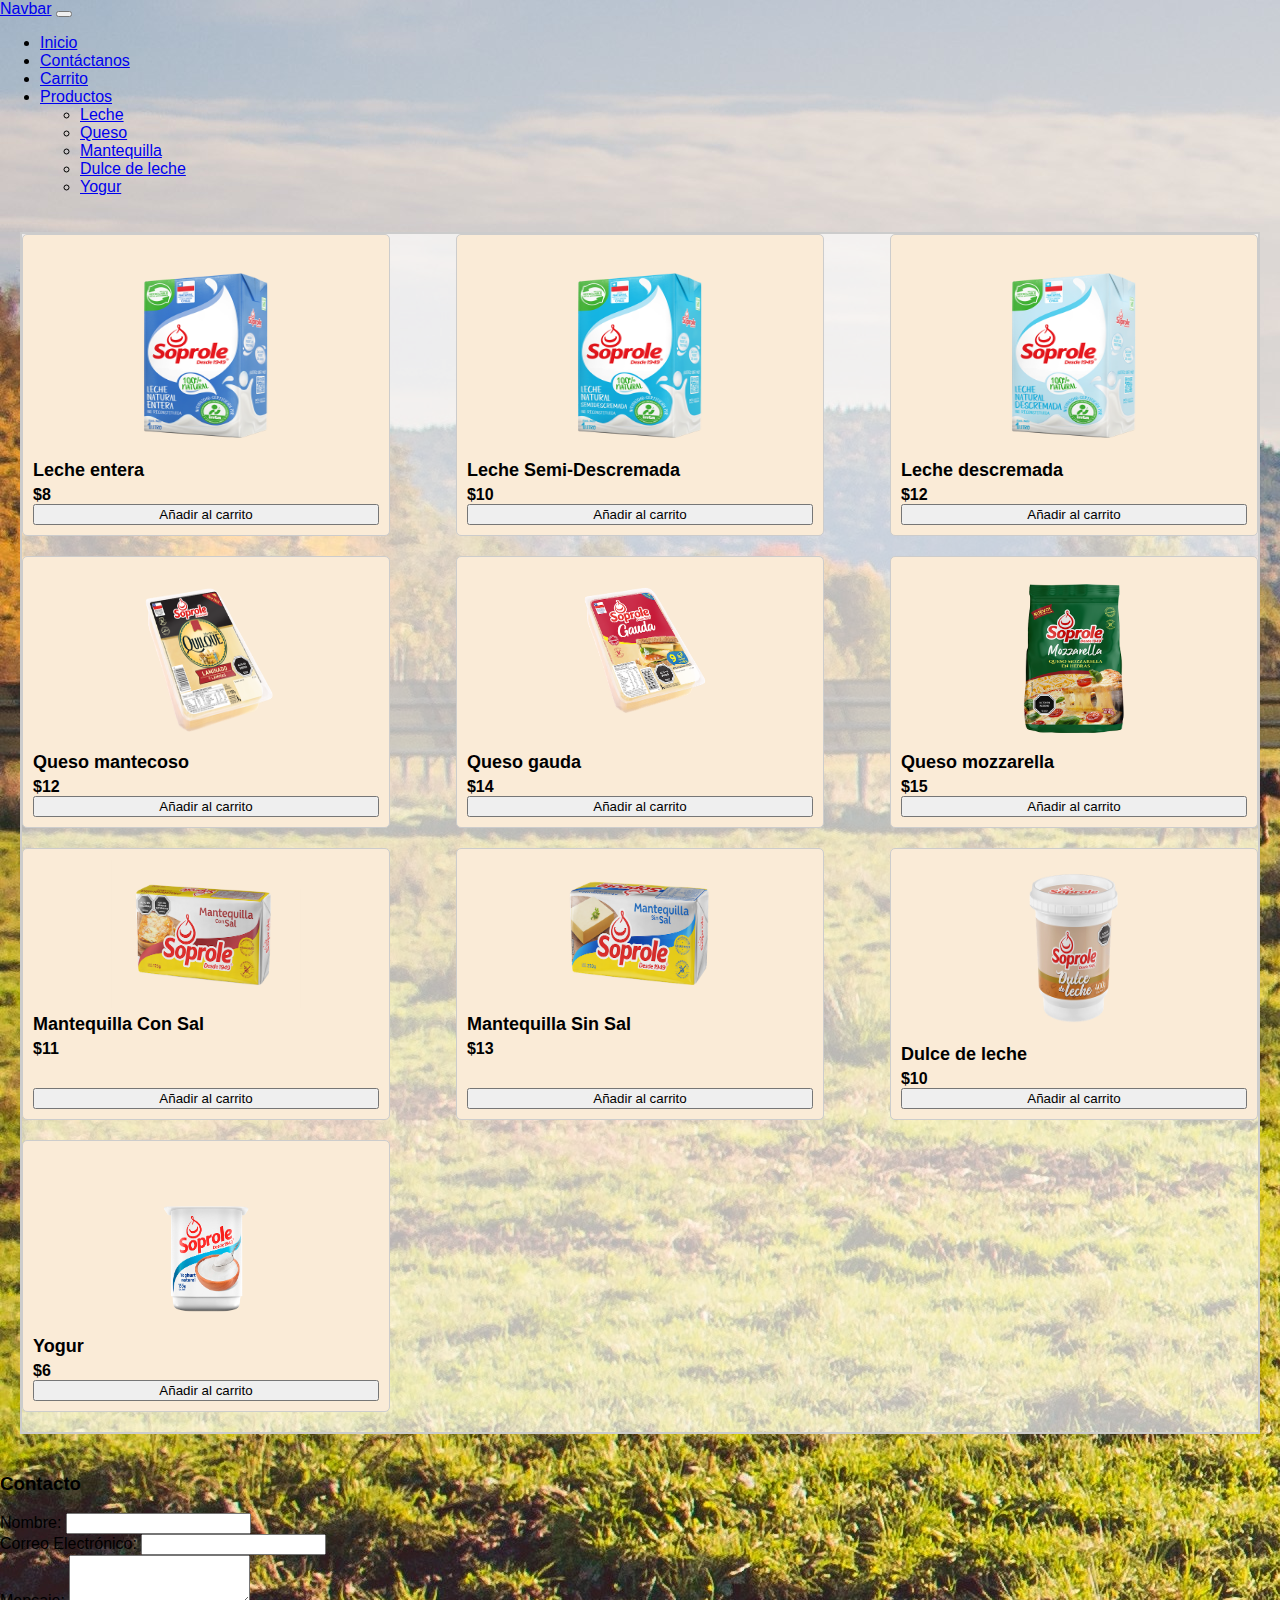
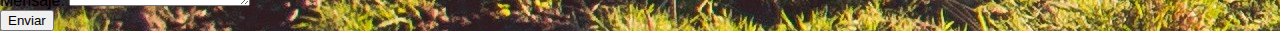
==== index.html @ 73960f85 "first commit" ====
<!DOCTYPE html>
<html lang="en">
<head>
    <meta charset="UTF-8">
    <meta name="viewport" content="width=device-width, initial-scale=1.0">
    <title>Entrega 2</title>
    <link href="https://cdn.jsdelivr.net/npm/bootstrap@5.3.0/dist/css/bootstrap.min.css" rel="stylesheet" integrity="sha384-9ndCyUaIbzAi2FUVXJi0CjmCapSmO7SnpJef0486qhLnuZ2cdeRhO02iuK6FUUVM" crossorigin="anonymous">
    <link rel="stylesheet" href="css/styles.css">
</head>
<body>
    <nav class="navbar navbar-expand-lg bg-body-tertiary">
  <div class="container-fluid">
    <a class="navbar-brand" href="#">Navbar</a>
    <button class="navbar-toggler" type="button" data-bs-toggle="collapse" data-bs-target="#navbarNavDropdown" aria-controls="navbarNavDropdown" aria-expanded="false" aria-label="Toggle navigation">
      <span class="navbar-toggler-icon"></span>
    </button>
    <div class="collapse navbar-collapse" id="navbarNavDropdown">
      <ul class="navbar-nav">
        <li class="nav-item">
          <a class="nav-link active" aria-current="page" href="index.html">Inicio</a>
        </li>
        <li class="nav-item">
          <a class="nav-link" href="#contacto">Contáctanos</a>
        </li>
        <li class="nav-item">
            <a class="nav-link" href="pages/carrito.html">Carrito</a>
        </li>
        <li class="nav-item dropdown">
            <a class="nav-link dropdown-toggle" href="#" role="button" data-bs-toggle="dropdown" aria-expanded="false">
              Productos
            </a>
            <ul class="dropdown-menu">
              <li><a class="dropdown-item" href="#">Leche</a></li>
              <li><a class="dropdown-item" href="#">Queso</a></li>
              <li><a class="dropdown-item" href="#">Mantequilla</a></li>
              <li><a class="dropdown-item" href="#">Dulce de leche</a></li>
              <li><a class="dropdown-item" href="#">Yogur</a></li>
            </ul>
      </ul>
    </div>
  </div>
</nav>

  <main>
    <div class="productos-container" id="productos-disponibles">
      <div class="producto milk">
        <img src="images/leche-entera.png" alt="Imagen del producto" class="leche">
        <h2>Leche entera</h2>
        <p class="precio">$8</p>
        <button class="btn-anadir-carrito">Añadir al carrito</button>
      </div>
      <div class="producto milk">
        <img src="images/leche-semi.png" alt="Imagen del producto" class="leche">
        <h2>Leche Semi-Descremada</h2>
        <p class="precio">$10</p>
        <button class="btn-anadir-carrito">Añadir al carrito</button>
      </div>
      <div class="producto milk">
        <img src="images/leche-des.png" alt="Imagen del producto" class="leche">
        <h2>Leche descremada</h2>
        <p class="precio">$12</p>
        <button class="btn-anadir-carrito">Añadir al carrito</button>
      </div>
      <div class="producto cheese">
        <img src="images/queso-mant.png" alt="Imagen del producto" class="queso">
        <h2>Queso mantecoso</h2>
        <p class="precio">$12</p>
        <button class="btn-anadir-carrito">Añadir al carrito</button>
      </div>
      <div class="producto cheese">
        <img src="images/queso-gaud.png" alt="Imagen del producto" class="queso">
        <h2>Queso gauda</h2>
        <p class="precio">$14</p>
        <button class="btn-anadir-carrito">Añadir al carrito</button>
      </div>
      <div class="producto cheese">
        <img src="images/queso-mozz.png" alt="Imagen del producto" class="queso">
        <h2>Queso mozzarella</h2>
        <p class="precio">$15</p>
        <button class="btn-anadir-carrito">Añadir al carrito</button>
      </div>
      <div class="producto butter">
        <img src="images/mantequilla-sal.png" alt="Imagen del producto" class="mantequilla">
        <h2>Mantequilla Con Sal</h2>
        <p class="precio">$11</p>
        <button class="btn-anadir-carrito">Añadir al carrito</button>
      </div>
      <div class="producto butter">
        <img src="images/mantequilla-no-sal.png" alt="Imagen del producto" class="mantequilla">
        <h2>Mantequilla Sin Sal</h2>
        <p class="precio">$13</p>
        <button class="btn-anadir-carrito">Añadir al carrito</button>
      </div>
      <div class="producto sweet">
        <img src="images/dulce-de-leche.png" alt="Imagen del producto" class="manjar">
        <h2>Dulce de leche</h2>
        <p class="precio">$10</p>
        <button class="btn-anadir-carrito">Añadir al carrito</button>
      </div>
      <div class="producto yoghurt">
        <img src="images/yogurt-natural.png" alt="Imagen del producto" class="yogur">
        <h2>Yogur</h2>
        <p class="precio">$6</p>
        <button class="btn-anadir-carrito">Añadir al carrito</button>
      </div>
    </div>
  </main>


  <footer id="contacto" class="bg-dark text-light py-4">
    <div class="container">
      <h3>Contacto</h3>
      <form id="contactForm">
        <div class="form-group">
          <label for="nombre">Nombre:</label>
          <input type="text" class="form-control" id="nombre">
        </div>
        <div class="form-group">
          <label for="correo">Correo Electrónico:</label>
          <input type="email" class="form-control" id="correo">
        </div>
        <div class="form-group">
          <label for="mensaje">Mensaje:</label>
          <textarea class="form-control" id="mensaje" rows="3"></textarea>
        </div>
        <button type="button" class="btn btn-primary" id="enviarBtn">Enviar</button>
      </form>
    </div>
  </footer>
  <script src="https://cdn.jsdelivr.net/npm/bootstrap@5.3.0/dist/js/bootstrap.bundle.min.js" integrity="sha384-geWF76RCwLtnZ8qwWowPQNguL3RmwHVBC9FhGdlKrxdiJJigb/j/68SIy3Te4Bkz" crossorigin="anonymous"></script>
  <script src="js/main.js"></script>
</body>
</html>
---- css/styles.css ----
body {
  background-image: url(../images/fondo-campo.jpg);
  background-repeat: no-repeat;
  background-size: fixed;
  font-family: Arial, sans-serif;
  margin: 0;
  padding: 0;
}
  
header {
  background-color: #333;
  color: white;
  padding: 20px;
  text-align: center;
}
 
main {
  padding: 20px;
}
  
.productos-container {
  background-color: rgba(255, 255, 255, 0.676);
  border: 2px solid #ccc;
  display: flex;
  flex-wrap: wrap;
  justify-content: space-between;
}
  
.producto {
  background-color: antiquewhite;
  border: 1px solid #ccc;
  border-radius: 5px;
  justify-content: center;
  padding: 10px;
  width: 28%;
  margin-bottom: 20px;
  display: flex;
  flex-direction: column;
}

.producto img {
  margin: auto;
}


.producto h2 {
  font-size: 18px;
  margin: 5px 0;
  text-align: left;
}
  
.producto p {
  margin: 0;
  flex: 1;
}
  
.producto .precio {
  font-weight: bold;
}

.producto .btn-anadir-carrito {
  margin-top: auto;
}

.leche {
  width: 150px;
  height: 210px;
}

.queso {
  width: 160px;
  height: 180px;
}

.mantequilla {
  width: 190px;
  height: 150px;
}

.yogur {
  width: 160px;
  height: 180px;
}

.manjar {
  width: 170px;
  height: 180px;
}
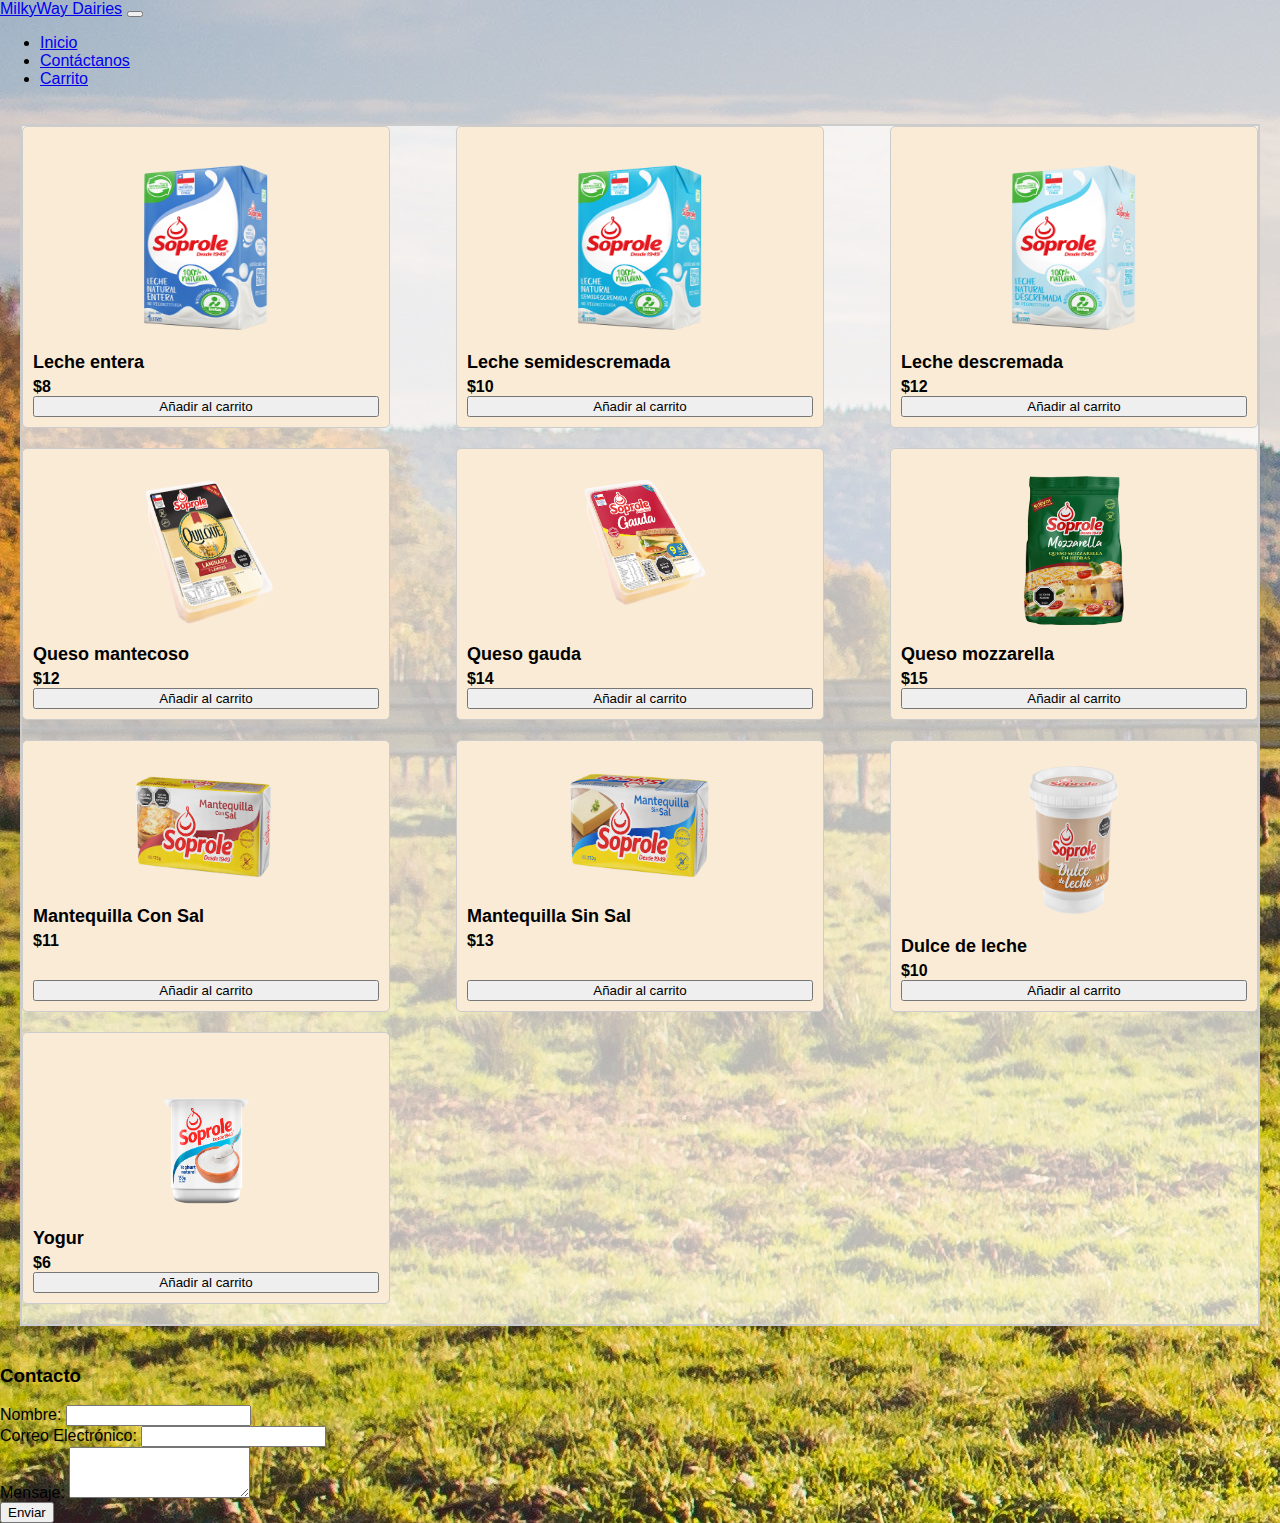
==== commit eef25c85: "Cambios 2" ====
--- a/index.html
+++ b/index.html
@@ -3,14 +3,14 @@
 <head>
     <meta charset="UTF-8">
     <meta name="viewport" content="width=device-width, initial-scale=1.0">
-    <title>Entrega 2</title>
+    <title>MilkyWay Dairies</title>
     <link href="https://cdn.jsdelivr.net/npm/bootstrap@5.3.0/dist/css/bootstrap.min.css" rel="stylesheet" integrity="sha384-9ndCyUaIbzAi2FUVXJi0CjmCapSmO7SnpJef0486qhLnuZ2cdeRhO02iuK6FUUVM" crossorigin="anonymous">
     <link rel="stylesheet" href="css/styles.css">
 </head>
 <body>
     <nav class="navbar navbar-expand-lg bg-body-tertiary">
   <div class="container-fluid">
-    <a class="navbar-brand" href="#">Navbar</a>
+    <a class="navbar-brand" href="index.html">MilkyWay Dairies</a>
     <button class="navbar-toggler" type="button" data-bs-toggle="collapse" data-bs-target="#navbarNavDropdown" aria-controls="navbarNavDropdown" aria-expanded="false" aria-label="Toggle navigation">
       <span class="navbar-toggler-icon"></span>
     </button>
@@ -25,17 +25,6 @@
         <li class="nav-item">
             <a class="nav-link" href="pages/carrito.html">Carrito</a>
         </li>
-        <li class="nav-item dropdown">
-            <a class="nav-link dropdown-toggle" href="#" role="button" data-bs-toggle="dropdown" aria-expanded="false">
-              Productos
-            </a>
-            <ul class="dropdown-menu">
-              <li><a class="dropdown-item" href="#">Leche</a></li>
-              <li><a class="dropdown-item" href="#">Queso</a></li>
-              <li><a class="dropdown-item" href="#">Mantequilla</a></li>
-              <li><a class="dropdown-item" href="#">Dulce de leche</a></li>
-              <li><a class="dropdown-item" href="#">Yogur</a></li>
-            </ul>
       </ul>
     </div>
   </div>
@@ -43,67 +32,67 @@
 
   <main>
     <div class="productos-container" id="productos-disponibles">
-      <div class="producto milk">
-        <img src="images/leche-entera.png" alt="Imagen del producto" class="leche">
-        <h2>Leche entera</h2>
-        <p class="precio">$8</p>
-        <button class="btn-anadir-carrito">Añadir al carrito</button>
+      <div class="producto milk" data-id="1">
+          <img src="images/leche-entera.png" alt="Imagen del producto" id="imgEntera"class="leche">
+          <h2>Leche entera</h2>
+          <p class="precio">$8</p>
+          <button class="btn-anadir-carrito" data-id="1">Añadir al carrito</button>
       </div>
-      <div class="producto milk">
-        <img src="images/leche-semi.png" alt="Imagen del producto" class="leche">
-        <h2>Leche Semi-Descremada</h2>
-        <p class="precio">$10</p>
-        <button class="btn-anadir-carrito">Añadir al carrito</button>
+      <div class="producto milk" id="producto2">
+          <img src="images/leche-semi.png" alt="Imagen del producto" class="leche">
+          <h2>Leche semidescremada</h2>
+          <p class="precio">$10</p>
+          <button class="btn-anadir-carrito" data-id="2">Añadir al carrito</button>
       </div>
-      <div class="producto milk">
-        <img src="images/leche-des.png" alt="Imagen del producto" class="leche">
-        <h2>Leche descremada</h2>
-        <p class="precio">$12</p>
-        <button class="btn-anadir-carrito">Añadir al carrito</button>
+      <div class="producto milk" id="producto3">
+          <img src="images/leche-des.png" alt="Imagen del producto" class="leche">
+          <h2>Leche descremada</h2>
+          <p class="precio">$12</p>
+          <button class="btn-anadir-carrito" data-id="3">Añadir al carrito</button>
       </div>
-      <div class="producto cheese">
-        <img src="images/queso-mant.png" alt="Imagen del producto" class="queso">
-        <h2>Queso mantecoso</h2>
-        <p class="precio">$12</p>
-        <button class="btn-anadir-carrito">Añadir al carrito</button>
+      <div class="producto cheese" id="producto4">
+          <img src="images/queso-mant.png" alt="Imagen del producto" class="queso">
+          <h2>Queso mantecoso</h2>
+          <p class="precio">$12</p>
+          <button class="btn-anadir-carrito" data-id="4">Añadir al carrito</button>
       </div>
-      <div class="producto cheese">
-        <img src="images/queso-gaud.png" alt="Imagen del producto" class="queso">
-        <h2>Queso gauda</h2>
-        <p class="precio">$14</p>
-        <button class="btn-anadir-carrito">Añadir al carrito</button>
+      <div class="producto cheese" id="producto5">
+          <img src="images/queso-gaud.png" alt="Imagen del producto" class="queso">
+          <h2>Queso gauda</h2>
+          <p class="precio">$14</p>
+          <button class="btn-anadir-carrito" data-id="5">Añadir al carrito</button>
       </div>
-      <div class="producto cheese">
-        <img src="images/queso-mozz.png" alt="Imagen del producto" class="queso">
-        <h2>Queso mozzarella</h2>
-        <p class="precio">$15</p>
-        <button class="btn-anadir-carrito">Añadir al carrito</button>
+      <div class="producto cheese" id="producto6">
+          <img src="images/queso-mozz.png" alt="Imagen del producto" class="queso">
+          <h2>Queso mozzarella</h2>
+          <p class="precio">$15</p>
+          <button class="btn-anadir-carrito" data-id="6">Añadir al carrito</button>
       </div>
-      <div class="producto butter">
-        <img src="images/mantequilla-sal.png" alt="Imagen del producto" class="mantequilla">
-        <h2>Mantequilla Con Sal</h2>
-        <p class="precio">$11</p>
-        <button class="btn-anadir-carrito">Añadir al carrito</button>
+      <div class="producto butter" id="producto7">
+          <img src="images/mantequilla-sal.png" alt="Imagen del producto" class="mantequilla">
+          <h2>Mantequilla Con Sal</h2>
+          <p class="precio">$11</p>
+          <button class="btn-anadir-carrito" data-id="7">Añadir al carrito</button>
       </div>
-      <div class="producto butter">
-        <img src="images/mantequilla-no-sal.png" alt="Imagen del producto" class="mantequilla">
-        <h2>Mantequilla Sin Sal</h2>
-        <p class="precio">$13</p>
-        <button class="btn-anadir-carrito">Añadir al carrito</button>
+      <div class="producto butter" id="producto8">
+          <img src="images/mantequilla-no-sal.png" alt="Imagen del producto" class="mantequilla">
+          <h2>Mantequilla Sin Sal</h2>
+          <p class="precio">$13</p>
+          <button class="btn-anadir-carrito" data-id="8">Añadir al carrito</button>
       </div>
-      <div class="producto sweet">
-        <img src="images/dulce-de-leche.png" alt="Imagen del producto" class="manjar">
-        <h2>Dulce de leche</h2>
-        <p class="precio">$10</p>
-        <button class="btn-anadir-carrito">Añadir al carrito</button>
+      <div class="producto sweet" id="producto9">
+          <img src="images/dulce-de-leche.png" alt="Imagen del producto" class="manjar">
+          <h2>Dulce de leche</h2>
+          <p class="precio">$10</p>
+          <button class="btn-anadir-carrito" data-id="9">Añadir al carrito</button>
       </div>
-      <div class="producto yoghurt">
-        <img src="images/yogurt-natural.png" alt="Imagen del producto" class="yogur">
-        <h2>Yogur</h2>
-        <p class="precio">$6</p>
-        <button class="btn-anadir-carrito">Añadir al carrito</button>
+      <div class="producto yoghurt" id="producto10">
+          <img src="images/yogurt-natural.png" alt="Imagen del producto" class="yogur">
+          <h2>Yogur</h2>
+          <p class="precio">$6</p>
+          <button class="btn-anadir-carrito" data-id="10">Añadir al carrito</button>
       </div>
-    </div>
+  </div>
   </main>
 
 
